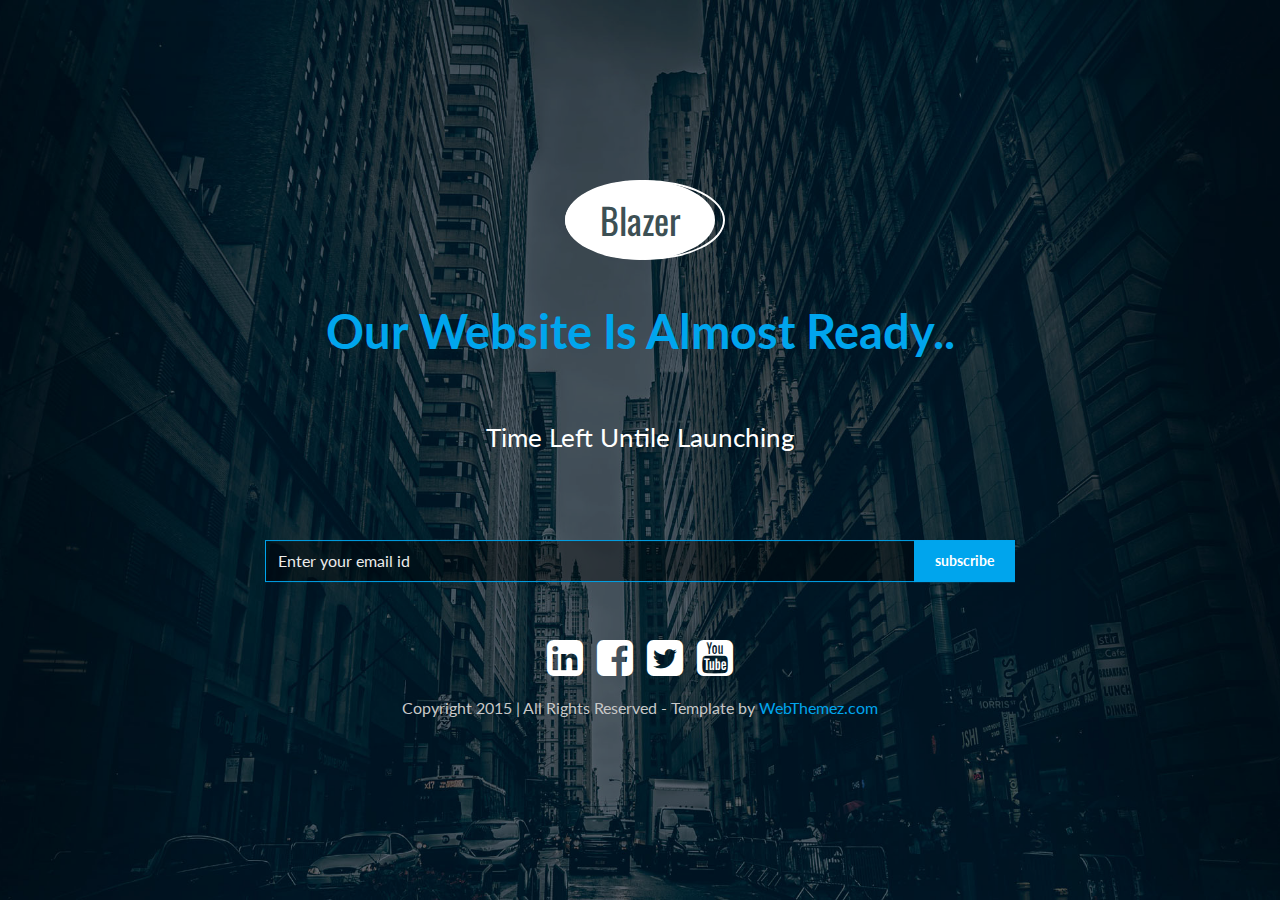
==== coming-soon/index.html @ 529d8753 "Start Project" ====
<!DOCTYPE html>
<html>
  <head>    
    <meta charset="UTF-8">
    <title>Blazer - Responsive HTML5 Coming Soon Template</title>
    <meta name="description" content="Free Responsive HTML5 CSS3 Coming Soon Template">
    <meta name="author" content="webthemez">
    <meta name="authorUrl" content="http://webthemez.Com">
    
    <!-- Mobile Specific Meta -->   
    <meta name="viewport" content="width=device-width, initial-scale=1.0">
    <!--[if IE]><meta http-equiv='X-UA-Compatible' content='IE=edge,chrome=1'><![endif]-->

    <!-- Bootstrap -->
    <link href="assets/css/bootstrap.css" rel="stylesheet">

    <!-- Custom stylesheet -->
    <link rel="stylesheet" href="assets/css/style.css"> 
    <link rel="stylesheet" href="assets/css/timerStyles.css">

    <!-- Font Awesome -->
    <link href="http://maxcdn.bootstrapcdn.com/font-awesome/4.2.0/css/font-awesome.min.css" rel="stylesheet">

    <!--Fav and touch icons-->
    <link rel="shortcut icon" href="assets/images/icons/favicon.ico">
    <link rel="apple-touch-icon" href="assets/images/icons/apple-touch-icon.png">
    <link rel="apple-touch-icon" sizes="72x72" href="assets/images/icons/apple-touch-icon-72x72.png">
    <link rel="apple-touch-icon" sizes="114x114" href="assets/images/icons/apple-touch-icon-114x114.png">
 
    <!-- HTML5 Shim and Respond.js IE8 support of HTML5 elements and media queries -->
    <!-- WARNING: Respond.js doesn't work if you view the page via file:// -->
    <!--[if lt IE 9]>
      <script src="https://oss.maxcdn.com/libs/html5shiv/3.7.0/html5shiv.js"></script>
      <script src="https://oss.maxcdn.com/libs/respond.js/1.3.0/respond.min.js"></script>
    <![endif]-->
  </head>
 <body>
 <div class="bg">
	 <div class="bg-color">
		  <div class="container content">
	 
				<div class="row">
					<div class="blazer clearfix">
						<div class="col-sm-12">
						   <h1>Blazer</h1>
						   <h2>Our Website Is Almost Ready..</h2>
						   <h3>Time Left Untile Launching</h33>        
						</div>
						 
						<div id="right-block" class="col-sm-12 text-center">
							<div class="row">
							   <div class="col-sm-offset-1 col-sm-10">
									<div class="timing">
										<div id="count-down" data-date="2015-12-28 00:00:00">
											
										</div>
									</div>
									<!-- /.timing -->
							   </div>
							</div>
							<div class="row">
							  <div class="col-sm-offset-2 col-sm-8">
								<p class="alert-success"></p>
								<p class="alert-warning"></p>
								<form class="newsletter-signup" role="form">
								  <div class="input-group">
									<input type="email" class="form-control" id="email" placeholder="Enter your email id" required>
									<span class="input-group-btn">
									  <input type="submit" class="btn btn-default btn-sand" value="subscribe">
									</span>
								  </div><!-- /input-group -->
								</form>
							  </div>
							</div>                    
							<p class="followus"></p>
							<ul class="social-icon">
								<li><a href=""><i class="fa fa-linkedin-square"></i></a></li>
								<li><a href=""><i class="fa fa-facebook-square"></i></a></li>
								<li><a href=""><i class="fa fa-twitter-square"></i></a></li>
								<li><a href=""><i class="fa fa-youtube-square"></i></a></li>
							</ul> 
                               	<div class="row">
							<div class="col-sm-12 text-center copyRights"> Copyright 2015 | All Rights Reserved - Template by 
								<a href="http://webThemez.com">WebThemez.com</a>
							</div>
						</div>
		
									
						</div>
					</div>
				</div>
			</div>
			
			<!-- .container end here -->
	 </div>
 </div>
   
    

    <!-- jQuery (necessary for Bootstrap's JavaScript plugins) -->
    <script src="https://ajax.googleapis.com/ajax/libs/jquery/1.11.1/jquery.min.js"></script>
    <!-- Include all compiled plugins (below), or include individual files as needed -->
    <script src="assets/js/bootstrap.min.js"></script>
    <script src="assets/js/timerStyles.js"></script>
    <script src="assets/js/jquery.ajaxchimp.min.js"></script>
    <script src="assets/js/script.js"></script>
    <script src="assets/js/jquery.placeholder.js"></script>
    <script type="text/javascript">
    	$(function() {
				// Invoke the plugin
				$('input, textarea').placeholder();
			});
    </script>
    <script>
      $("#count-down").TimeCircles(
       {   
           circle_bg_color: "#8a7f71",
           use_background: true,
           bg_width: 1.0,
           fg_width: 0.02,
           time: {
                Days: { color: "#00A5ED" },
                Hours: { color: "#00A5ED" },
                Minutes: { color: "#00A5ED" },
                Seconds: { color: "#00A5ED" }
            }
       }
    );

    </script>
    
  </body>
</html>
---- coming-soon/assets/css/style.css ----
@import url(http://fonts.googleapis.com/css?family=Oswald:400,700);
@import url(http://fonts.googleapis.com/css?family=Lato:400,700,900);
/*
========================================================================
# 1.0 - General styles
------------------------------------------------------------------------
*/
body, html {
  font-family: 'Lato', sans-serif;
  font-weight: normal;
  font-size: 16px;
  background: #000E1B;
  color: #3a3a3a;
  height: 100%;
}
h1, h2, h3, h4, h5, h6 {
	padding-bottom: 5px;
	color: #3d5054;
	line-height: 1em;
	font-weight: normal;
	margin: 0 0 10px;
}
h1 {
	font-family: 'Oswald', sans-serif;
	background-color: #fff;
	border-radius: 50%;
	display: inline-block;
	width: 150px;
	height: 80px;
	text-align: center;
	/* color: #00A5ED; */
	padding: 22px;
	text-transform: capitalize;
}
h2 { 
	font-weight: 700;
	color: #00A5ED;
	text-transform: capitalize;
}
h3 {	
	font-weight: 400;
	color: #fff;
}

h1 { font-size: 45px;}
h2 { font-size: 47px;}
h3 { font-size: 26px; margin-bottom: 20px;}
h4 { font-size: 18px;}
h5 { font-size: 16px;}
h6 { font-size: 14px;}

p {
	
	font-weight: normal;
}

a {color: #1b727b}
a:hover {color: #416467; text-decoration: none;}
a:active {color: #416467;}

.form-horizontal:after,
.form-horizontal:before {
	content: "";
	display: table;
}
.form-horizontal:after,
.form-horizontal:before
 {
	clear: both;
}

/*--------------------------------------
     Background image
----------------------------------------*/

.bg {
	background: url(../images/bg.jpg)  no-repeat center center;
    -webkit-background-size: cover;
       -moz-background-size: cover;
         -o-background-size: cover;
            background-size: cover;
    height: 100%;
	position: relative;
	text-align:center;
}


.bg-color
 {
    background-color: rgba(0, 0, 0, 0.3);
    width: 100%;
    height: 100%;
}


.right-block {
	 background: #f8faeb;
}
.contact-block {
	text-align: center;
	padding: 0px 40px;
}
.contact-block h2 {
	color: #3a3a3a;
	margin-bottom: 70px;
	text-transform: inherit;
}
.contact-block .para {
	margin-bottom: 70px;
}
.contact-block .para span {
	font-weight: bold;
	color: #1b727b;
}

}
/*--------------------------------------
# - 3.1 Countdown section style start here
----------------------------------------*/

.timing {
	margin-top: 30px;
}
.time_circles > div > h4 {
	color: #fff;
}
.time_circles > div > span {
	color: #fff;
}
/*----------------------------------------
# - 3.2 contact section style
------------------------------------------
*/ 
.contact-block .label {
	display: inline-block;
	color: #3a3a3a;
	margin-bottom: 25px;
	font-size: 16px;
}
.contact-block form {
	margin-bottom: 75px;
}
.content .form-control,
.contact-block .form-control {
	height: 42px;
	padding: 10px 12px;
	border-radius: 0 !important;
}
.contact-block .form-control:focus {
	border-color: #417378;
	-webkit-box-shadow: inset 0 1px 1px rgba(0,0,0,.075),0 0 8px rgba(65, 115, 120, .6);
	-moz-box-shadow: inset 0 1px 1px rgba(0,0,0,.075),0 0 8px rgba(65, 115, 120, .6);
	box-shadow: inset 0 1px 1px rgba(0,0,0,.075),0 0 8px rgba(65, 115, 120, .6);
}


.contact-block .input-group-btn {
	border-radius: 4px;
}

.form-control::-moz-placeholder {
  color: #3a3a3a;
  opacity: 1;
  font-size: 16px;
  line-height: 1;
}
.form-control:-ms-input-placeholder {
  color: #3a3a3a;
  font-size: 16px;
  line-height: 1;
}
.form-control::-webkit-input-placeholder {
  color: #3a3a3a;
  font-size: 16px;
  line-height: 1;
}

.blazer .btn-sand,
.contact-block .btn-sand {
	color: #fff;
	padding: 10px 20px;
}
.contact-block .btn-sand {
	background: #417378;	
}
.contact-block .btn-sand:hover {
    background: #416467;
    color: #fff;
}
.blazer .input-group-btn:last-child>.btn-sand,
.blazer .input-group .form-control:first-child,
.contact-block .input-group-btn:last-child>.btn-sand,
.contact-block .input-group .form-control:first-child {
	border-radius: 4px;
}


.content .alert-success {

	background-color: transparent;
	color: #ffffff;
	display: none;
}
.content .alert-warning {
	background-color: transparent;
	color: #ffffff;
	display: none;
} 
 
.followus { 
    font-size: 18px;
	color: #fff;
	margin:0 0 45px;
}

/*---------------------------------------------------
# - 3.3        social-icon style
-----------------------------------------------------*/

.social-icon {
	list-style: none;
	padding:0;
}
.social-icon li {
    display: inline-block;
    margin: 0 5px;
    font-size: 42px;
}
.social-icon li a{
    color: #53544f;	
}
.social-icon li a:hover {
	color: #2D2D2A;
}


/*
------------------------------------------------------
# 4.0          layout style
------------------------------------------------------
*/

.blazer-content {
	text-align:center;
	background: #363636;
}
.blazer h1 {
	font-size: 36px;
	margin-bottom: 48px;
	position:relative;
}	
.blazer h1:before {
  content: '';
  border: 2px solid white;
  border-radius: 50%;
  display: inline-block;
  width: 160px;
  height: 80px;
  position: absolute;
  top: 0;
  left: 0;
  right: 0;
}
.blazer h2 {
	margin-bottom: 64px;}
.blazer .timing {
	margin-top:0;
	margin-bottom: 65px;
}
.blazer .form-control {
	background: rgba(0, 0, 0, 0.36);
	border-color: #00A5ED;
}
.blazer .form-control:focus {
	color: #fff;
	border-color: #363636;
	-webkit-box-shadow: inset 0 1px 1px rgba(0,0,0,.075),0 0 8px rgba(255, 255, 255, .6);
	-moz-box-shadow: inset 0 1px 1px rgba(0,0,0,.075),0 0 8px rgba(255, 255, 255, .6);
	box-shadow: inset 0 1px 1px rgba(0,0,0,.075),0 0 8px rgba(255, 255, 255, .6);
}
.blazer .btn-sand {
	color: #FFFFFF;
	background: #00A5ED;
	border-color: #00A5ED;
	font-weight: bold;
	border-radius: 0px !important;
}
.blazer .btn-sand:hover {
	background: #1E86CA; 
}
.blazer .btn-sand:focus {
	border-color: #1E86CA;
	outline: none;
}
.blazer .form-control::-moz-placeholder {
  color: #ececec;
}
.blazer .form-control:-ms-input-placeholder {
  color: #ececec;
}
.blazer .form-control::-webkit-input-placeholder {
  color: #ececec;
}
.blazer ul.social-icon li a {
	color: #fff;
}


.top-menu {
	top:5px;
}
.mid-menu {
	top: 15px;
}
.bottom-menu {
	top: 25px;
}
.top-animate {
  top: 16px !important;
  -webkit-transform: rotate(45deg);
  transform: rotate(45deg);
} 
.mid-animate { opacity: 0;} 
.bottom-animate {
  top: 16px !important;
  -webkit-transform: rotate(-225deg);
  transform: rotate(-225deg);
}
section ul,
section ul li {
	list-style:none;
	margin:0;
	padding:0;
	font-size:30px;
	text-transform:capitalize;
}
nav {
	text-align:center;
	background: rgba(255,255,255,.9);
	position:fixed;
	top:0px;
	left:0px;
	right: 0px;
	bottom: 0px;
	display:none;
	z-index: 300;
}
nav section {
	margin-top: 15%;
}
.blazer ul.social-icon li a:hover{
color:#00A5ED;
}
.copyRights{
color:#C8C8C8;
}
.copyRights a{
color:#00A5ED;
}
.copyRights a:hover{
color:#fff;
}
/*------------------------------------------------
Responsive Styles
-------------------------------------------------*/

@media screen and (min-width: 768px) {
  .content, 
  .content .row, 
  .content .row .left-block, 
  .content .row .right-block,
  .blazer-content
   {
    height: 100%;
  }
  .contact-block {
    position: relative;
    top: 50%;
    -webkit-transform: translateY(-50%);
       -moz-transform: translateY(-50%);
        -ms-transform: translateY(0%);
         -o-transform: translateY(0%);
            transform: translateY(-50%);
  }
  .blazer {
    position: relative;
    top: 50%;
    -webkit-transform: translateY(-48%);
       -moz-transform: translateY(-50%);
        -ms-transform: translateY(0%);
         -o-transform: translateY(0%);
            transform: translateY(-50%);
  }
  
  .blazer img {
	  position:relative;
	  bottom:-96px;
  }

/*--------targetting the opera----------*/

  x:-o-prefocus{
    top: 30%;
    transform: translateY(-30%);
  }
  x:-o-prefocus, .contact-block {
    top: 30%;
    transform: translateY(-30%);
  }
  x:-o-prefocus .blazer {
	  position:relative;
	  top:50%;
	  transform: translateY(-50%);
  }
}

/*------targetting the IE10 and above------*/
@media screen and (-ms-high-contrast: active), (-ms-high-contrast: none) {  
   /* IE10+ specific styles go here */ 
   .contact-block {
        top: 10%;
        transform: translateY(0%);
     }
	.blazer {
		position:relative;
	  top:50%;
	  transform: translateY(-50%);
	 } 
}

@media screen and (max-width: 768px) {
	body { height: auto;}
  .left-block, .right-block {
    overflow: hidden;
  }
  .contact-block{
    margin-top: 60px;
  }
  .contact-block .col-sm-6:first-child .form-control {
    margin-bottom: 15px;
  }
  .blazer-content {
	  padding-top: 50px;
  }
  .blazer img {
	  display:inline;
	  margin-bottom:15px;
  }
  .menu.m-control a {
	  border-radius:0;
	  border:none;
	  background:none;
  }
}
@media screen and (max-width: 480px) {
.blazer {
  padding: 25px 0;
}
  h2 {
    font-size: 28px;
  }
  .contact-block h2 {
    margin-bottom: 30px;
  }
  .contact-block .para {
    margin-bottom: 40px;
  }
  .contact-block form {
    margin-bottom: 50px;
  }
  .contact-block .form-control {
    line-height: 1;
  }
  .form-control::-moz-placeholder {
    font-size: 10px;
    line-height: 2;
  }
.form-control:-ms-input-placeholder {
    font-size: 10px;
    line-height: 2;
  }
.form-control::-webkit-input-placeholder {
    font-size: 10px;
    line-height: 2;
  }

  .timing {
    margin-top: 22px;
  }
  .social-icon li {
    font-size: 30px;
  }
}
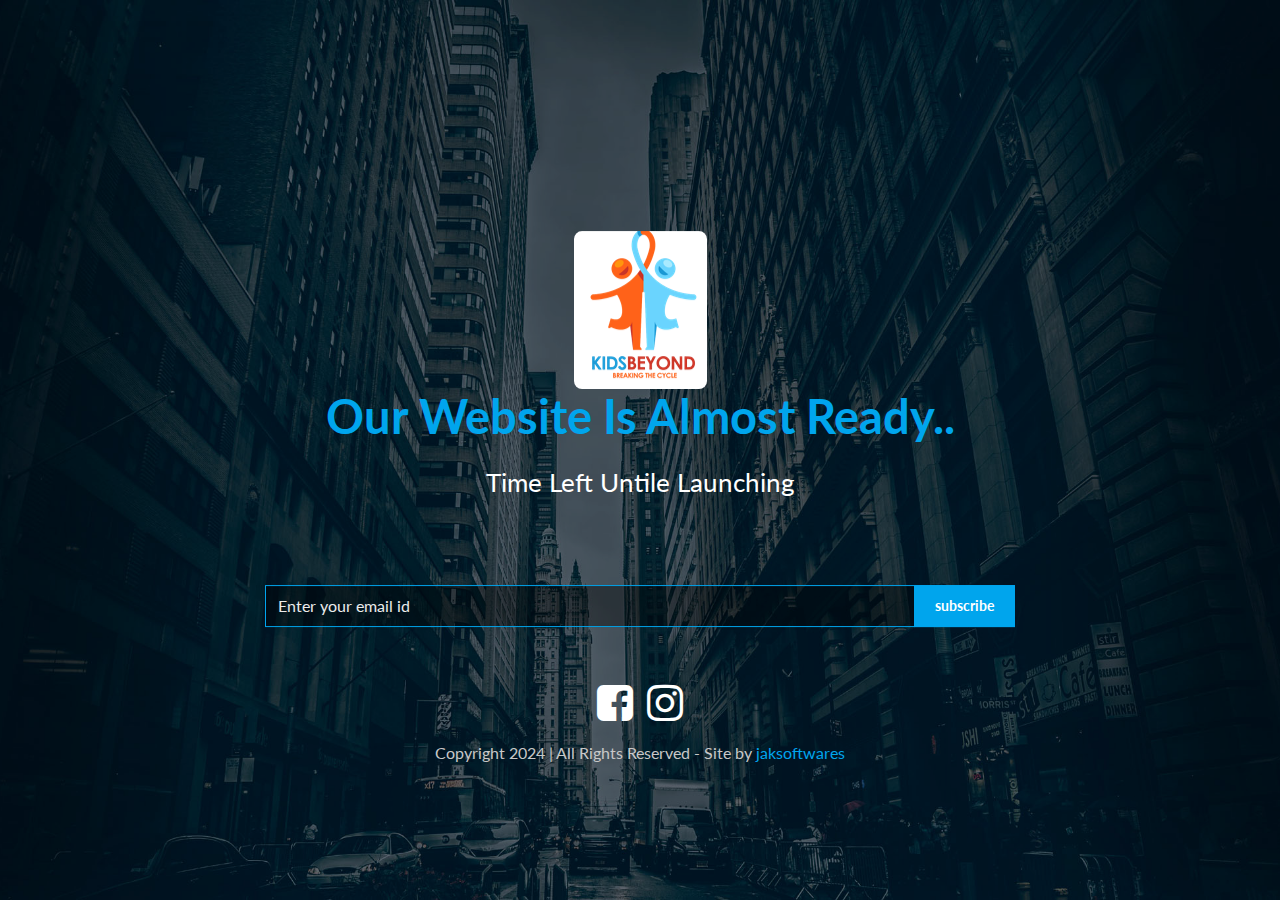
==== commit 62115c0c: "second commit" ====
--- a/coming-soon/index.html
+++ b/coming-soon/index.html
@@ -1,13 +1,14 @@
 <!DOCTYPE html>
 <html>
-  <head>    
+
+<head>
     <meta charset="UTF-8">
-    <title>Blazer - Responsive HTML5 Coming Soon Template</title>
+    <title>Kids Beyond Limit</title>
     <meta name="description" content="Free Responsive HTML5 CSS3 Coming Soon Template">
-    <meta name="author" content="webthemez">
-    <meta name="authorUrl" content="http://webthemez.Com">
-    
-    <!-- Mobile Specific Meta -->   
+    <meta name="author" content="kidsbeyondlimit">
+    <meta name="authorUrl" content="http://kidsbeyondlimit.com">
+
+    <!-- Mobile Specific Meta -->
     <meta name="viewport" content="width=device-width, initial-scale=1.0">
     <!--[if IE]><meta http-equiv='X-UA-Compatible' content='IE=edge,chrome=1'><![endif]-->
 
@@ -15,7 +16,7 @@
     <link href="assets/css/bootstrap.css" rel="stylesheet">
 
     <!-- Custom stylesheet -->
-    <link rel="stylesheet" href="assets/css/style.css"> 
+    <link rel="stylesheet" href="assets/css/style.css">
     <link rel="stylesheet" href="assets/css/timerStyles.css">
 
     <!-- Font Awesome -->
@@ -26,76 +27,77 @@
     <link rel="apple-touch-icon" href="assets/images/icons/apple-touch-icon.png">
     <link rel="apple-touch-icon" sizes="72x72" href="assets/images/icons/apple-touch-icon-72x72.png">
     <link rel="apple-touch-icon" sizes="114x114" href="assets/images/icons/apple-touch-icon-114x114.png">
- 
+
     <!-- HTML5 Shim and Respond.js IE8 support of HTML5 elements and media queries -->
     <!-- WARNING: Respond.js doesn't work if you view the page via file:// -->
     <!--[if lt IE 9]>
       <script src="https://oss.maxcdn.com/libs/html5shiv/3.7.0/html5shiv.js"></script>
       <script src="https://oss.maxcdn.com/libs/respond.js/1.3.0/respond.min.js"></script>
     <![endif]-->
-  </head>
- <body>
- <div class="bg">
-	 <div class="bg-color">
-		  <div class="container content">
-	 
-				<div class="row">
-					<div class="blazer clearfix">
-						<div class="col-sm-12">
-						   <h1>Blazer</h1>
-						   <h2>Our Website Is Almost Ready..</h2>
-						   <h3>Time Left Untile Launching</h33>        
-						</div>
-						 
-						<div id="right-block" class="col-sm-12 text-center">
-							<div class="row">
-							   <div class="col-sm-offset-1 col-sm-10">
-									<div class="timing">
-										<div id="count-down" data-date="2015-12-28 00:00:00">
-											
-										</div>
-									</div>
-									<!-- /.timing -->
-							   </div>
-							</div>
-							<div class="row">
-							  <div class="col-sm-offset-2 col-sm-8">
-								<p class="alert-success"></p>
-								<p class="alert-warning"></p>
-								<form class="newsletter-signup" role="form">
-								  <div class="input-group">
-									<input type="email" class="form-control" id="email" placeholder="Enter your email id" required>
-									<span class="input-group-btn">
+</head>
+
+<body>
+    <div class="bg">
+        <div class="bg-color">
+            <div class="container content">
+
+                <div class="row">
+                    <div class="blazer clearfix">
+                        <div class="col-sm-12">
+                            <img src="../img/logo-screenshot.PNG" alt="kidsbeyondlimit" class="logo-1">
+                            <h2>Our Website Is Almost Ready..</h2>
+                            <h3>Time Left Untile Launching</h33>
+                        </div>
+
+                        <div id="right-block" class="col-sm-12 text-center">
+                            <div class="row">
+                                <div class="col-sm-offset-1 col-sm-10">
+                                    <div class="timing">
+                                        <div id="count-down" data-date="2024-09-19 00:00:00">
+
+                                        </div>
+                                    </div>
+                                    <!-- /.timing -->
+                                </div>
+                            </div>
+                            <div class="row">
+                                <div class="col-sm-offset-2 col-sm-8">
+                                    <p class="alert-success"></p>
+                                    <p class="alert-warning"></p>
+                                    <form class="newsletter-signup" role="form">
+                                        <div class="input-group">
+                                            <input type="email" class="form-control" id="email" placeholder="Enter your email id" required>
+                                            <span class="input-group-btn">
 									  <input type="submit" class="btn btn-default btn-sand" value="subscribe">
 									</span>
-								  </div><!-- /input-group -->
-								</form>
-							  </div>
-							</div>                    
-							<p class="followus"></p>
-							<ul class="social-icon">
-								<li><a href=""><i class="fa fa-linkedin-square"></i></a></li>
-								<li><a href=""><i class="fa fa-facebook-square"></i></a></li>
-								<li><a href=""><i class="fa fa-twitter-square"></i></a></li>
-								<li><a href=""><i class="fa fa-youtube-square"></i></a></li>
-							</ul> 
-                               	<div class="row">
-							<div class="col-sm-12 text-center copyRights"> Copyright 2015 | All Rights Reserved - Template by 
-								<a href="http://webThemez.com">WebThemez.com</a>
-							</div>
-						</div>
-		
-									
-						</div>
-					</div>
-				</div>
-			</div>
-			
-			<!-- .container end here -->
-	 </div>
- </div>
-   
-    
+                                        </div>
+                                        <!-- /input-group -->
+                                    </form>
+                                </div>
+                            </div>
+                            <p class="followus"></p>
+                            <ul class="social-icon">
+                                <li><a href="https://www.facebook.com/share/Hj5u2em3ijP4bSSW/?mibextid=LQQJ4d" target="_blank"><i class="fa fa-facebook-square"></i></a></li>
+                                <li><a href="https://www.instagram.com/p/C_ptu1EtSz_/?igsh=NjZiM2M3MzIxNA==" target="_blank"><i class="fa fa-instagram"></i></a></li>
+
+                            </ul>
+                            <div class="row">
+                                <div class="col-sm-12 text-center copyRights"> Copyright 2024 | All Rights Reserved - Site by
+                                    <a href="http://jaksoftwares">jaksoftwares</a>
+                                </div>
+                            </div>
+
+
+                        </div>
+                    </div>
+                </div>
+            </div>
+
+            <!-- .container end here -->
+        </div>
+    </div>
+
+
 
     <!-- jQuery (necessary for Bootstrap's JavaScript plugins) -->
     <script src="https://ajax.googleapis.com/ajax/libs/jquery/1.11.1/jquery.min.js"></script>
@@ -106,28 +108,34 @@
     <script src="assets/js/script.js"></script>
     <script src="assets/js/jquery.placeholder.js"></script>
     <script type="text/javascript">
-    	$(function() {
-				// Invoke the plugin
-				$('input, textarea').placeholder();
-			});
+        $(function() {
+            // Invoke the plugin
+            $('input, textarea').placeholder();
+        });
     </script>
     <script>
-      $("#count-down").TimeCircles(
-       {   
-           circle_bg_color: "#8a7f71",
-           use_background: true,
-           bg_width: 1.0,
-           fg_width: 0.02,
-           time: {
-                Days: { color: "#00A5ED" },
-                Hours: { color: "#00A5ED" },
-                Minutes: { color: "#00A5ED" },
-                Seconds: { color: "#00A5ED" }
+        $("#count-down").TimeCircles({
+            circle_bg_color: "#8a7f71",
+            use_background: true,
+            bg_width: 1.0,
+            fg_width: 0.02,
+            time: {
+                Days: {
+                    color: "#00A5ED"
+                },
+                Hours: {
+                    color: "#00A5ED"
+                },
+                Minutes: {
+                    color: "#00A5ED"
+                },
+                Seconds: {
+                    color: "#00A5ED"
+                }
             }
-       }
-    );
+        });
+    </script>
 
-    </script>
-    
-  </body>
+</body>
+
 </html>--- a/coming-soon/assets/css/style.css
+++ b/coming-soon/assets/css/style.css
@@ -1,236 +1,299 @@
 @import url(http://fonts.googleapis.com/css?family=Oswald:400,700);
 @import url(http://fonts.googleapis.com/css?family=Lato:400,700,900);
+
 /*
 ========================================================================
 # 1.0 - General styles
 ------------------------------------------------------------------------
 */
-body, html {
-  font-family: 'Lato', sans-serif;
-  font-weight: normal;
-  font-size: 16px;
-  background: #000E1B;
-  color: #3a3a3a;
-  height: 100%;
-}
-h1, h2, h3, h4, h5, h6 {
-	padding-bottom: 5px;
-	color: #3d5054;
-	line-height: 1em;
-	font-weight: normal;
-	margin: 0 0 10px;
-}
+
+body,
+html {
+    font-family: 'Lato', sans-serif;
+    font-weight: normal;
+    font-size: 16px;
+    background: #000E1B;
+    color: #3a3a3a;
+    height: 100%;
+}
+
+h1,
+h2,
+h3,
+h4,
+h5,
+h6 {
+    padding-bottom: 5px;
+    color: #3d5054;
+    line-height: 1em;
+    font-weight: normal;
+    margin: 0 0 10px;
+}
+
 h1 {
-	font-family: 'Oswald', sans-serif;
-	background-color: #fff;
-	border-radius: 50%;
-	display: inline-block;
-	width: 150px;
-	height: 80px;
-	text-align: center;
-	/* color: #00A5ED; */
-	padding: 22px;
-	text-transform: capitalize;
-}
-h2 { 
-	font-weight: 700;
-	color: #00A5ED;
-	text-transform: capitalize;
-}
-h3 {	
-	font-weight: 400;
-	color: #fff;
-}
-
-h1 { font-size: 45px;}
-h2 { font-size: 47px;}
-h3 { font-size: 26px; margin-bottom: 20px;}
-h4 { font-size: 18px;}
-h5 { font-size: 16px;}
-h6 { font-size: 14px;}
+    margin-top: 0px;
+    font-family: 'Oswald', sans-serif;
+    background-color: #fff;
+    border-radius: 50%;
+    display: inline-block;
+    width: 150px;
+    height: 80px;
+    text-align: center;
+    /* color: #00A5ED; */
+    padding: 22px;
+    text-transform: capitalize;
+}
+
+h2 {
+    margin-top: 100px;
+    font-weight: 700;
+    color: #00A5ED;
+    text-transform: capitalize;
+}
+
+h3 {
+    margin-top: -40px;
+    font-weight: 400;
+    color: #fff;
+}
+
+h1 {
+    font-size: 45px;
+}
+
+h2 {
+    font-size: 47px;
+}
+
+h3 {
+    font-size: 26px;
+    margin-bottom: 20px;
+}
+
+h4 {
+    font-size: 18px;
+}
+
+h5 {
+    font-size: 16px;
+}
+
+h6 {
+    font-size: 14px;
+}
 
 p {
-	
-	font-weight: normal;
-}
-
-a {color: #1b727b}
-a:hover {color: #416467; text-decoration: none;}
-a:active {color: #416467;}
+    font-weight: normal;
+}
+
+a {
+    color: #1b727b
+}
+
+a:hover {
+    color: #416467;
+    text-decoration: none;
+}
+
+a:active {
+    color: #416467;
+}
 
 .form-horizontal:after,
 .form-horizontal:before {
-	content: "";
-	display: table;
-}
+    content: "";
+    display: table;
+}
+
 .form-horizontal:after,
-.form-horizontal:before
- {
-	clear: both;
-}
+.form-horizontal:before {
+    clear: both;
+}
+
+.logo-1 {
+    margin-top: 0px;
+    border-radius: 8px;
+}
+
 
 /*--------------------------------------
      Background image
 ----------------------------------------*/
 
 .bg {
-	background: url(../images/bg.jpg)  no-repeat center center;
+    background: url(../images/bg.jpg) no-repeat center center;
     -webkit-background-size: cover;
-       -moz-background-size: cover;
-         -o-background-size: cover;
-            background-size: cover;
+    -moz-background-size: cover;
+    -o-background-size: cover;
+    background-size: cover;
     height: 100%;
-	position: relative;
-	text-align:center;
-}
-
-
-.bg-color
- {
+    position: relative;
+    text-align: center;
+}
+
+.bg-color {
     background-color: rgba(0, 0, 0, 0.3);
     width: 100%;
     height: 100%;
 }
 
-
 .right-block {
-	 background: #f8faeb;
-}
+    background: #f8faeb;
+}
+
 .contact-block {
-	text-align: center;
-	padding: 0px 40px;
-}
+    text-align: center;
+    padding: 0px 40px;
+}
+
 .contact-block h2 {
-	color: #3a3a3a;
-	margin-bottom: 70px;
-	text-transform: inherit;
-}
+    color: #3a3a3a;
+    margin-bottom: 70px;
+    text-transform: inherit;
+}
+
 .contact-block .para {
-	margin-bottom: 70px;
-}
+    margin-bottom: 70px;
+}
+
 .contact-block .para span {
-	font-weight: bold;
-	color: #1b727b;
-}
-
-}
+    font-weight: bold;
+    color: #1b727b;
+}
+
+
 /*--------------------------------------
 # - 3.1 Countdown section style start here
 ----------------------------------------*/
 
 .timing {
-	margin-top: 30px;
-}
-.time_circles > div > h4 {
-	color: #fff;
-}
-.time_circles > div > span {
-	color: #fff;
-}
+    margin-top: 30px;
+}
+
+.time_circles>div>h4 {
+    color: #fff;
+}
+
+.time_circles>div>span {
+    color: #fff;
+}
+
+
 /*----------------------------------------
 # - 3.2 contact section style
 ------------------------------------------
-*/ 
+*/
+
 .contact-block .label {
-	display: inline-block;
-	color: #3a3a3a;
-	margin-bottom: 25px;
-	font-size: 16px;
-}
+    display: inline-block;
+    color: #3a3a3a;
+    margin-bottom: 25px;
+    font-size: 16px;
+}
+
 .contact-block form {
-	margin-bottom: 75px;
-}
+    margin-bottom: 75px;
+}
+
 .content .form-control,
 .contact-block .form-control {
-	height: 42px;
-	padding: 10px 12px;
-	border-radius: 0 !important;
-}
+    height: 42px;
+    padding: 10px 12px;
+    border-radius: 0 !important;
+}
+
 .contact-block .form-control:focus {
-	border-color: #417378;
-	-webkit-box-shadow: inset 0 1px 1px rgba(0,0,0,.075),0 0 8px rgba(65, 115, 120, .6);
-	-moz-box-shadow: inset 0 1px 1px rgba(0,0,0,.075),0 0 8px rgba(65, 115, 120, .6);
-	box-shadow: inset 0 1px 1px rgba(0,0,0,.075),0 0 8px rgba(65, 115, 120, .6);
-}
-
+    border-color: #417378;
+    -webkit-box-shadow: inset 0 1px 1px rgba(0, 0, 0, .075), 0 0 8px rgba(65, 115, 120, .6);
+    -moz-box-shadow: inset 0 1px 1px rgba(0, 0, 0, .075), 0 0 8px rgba(65, 115, 120, .6);
+    box-shadow: inset 0 1px 1px rgba(0, 0, 0, .075), 0 0 8px rgba(65, 115, 120, .6);
+}
 
 .contact-block .input-group-btn {
-	border-radius: 4px;
+    border-radius: 4px;
 }
 
 .form-control::-moz-placeholder {
-  color: #3a3a3a;
-  opacity: 1;
-  font-size: 16px;
-  line-height: 1;
-}
+    color: #3a3a3a;
+    opacity: 1;
+    font-size: 16px;
+    line-height: 1;
+}
+
 .form-control:-ms-input-placeholder {
-  color: #3a3a3a;
-  font-size: 16px;
-  line-height: 1;
-}
+    color: #3a3a3a;
+    font-size: 16px;
+    line-height: 1;
+}
+
 .form-control::-webkit-input-placeholder {
-  color: #3a3a3a;
-  font-size: 16px;
-  line-height: 1;
+    color: #3a3a3a;
+    font-size: 16px;
+    line-height: 1;
 }
 
 .blazer .btn-sand,
 .contact-block .btn-sand {
-	color: #fff;
-	padding: 10px 20px;
-}
+    color: #fff;
+    padding: 10px 20px;
+}
+
 .contact-block .btn-sand {
-	background: #417378;	
-}
+    background: #417378;
+}
+
 .contact-block .btn-sand:hover {
     background: #416467;
     color: #fff;
 }
+
 .blazer .input-group-btn:last-child>.btn-sand,
 .blazer .input-group .form-control:first-child,
 .contact-block .input-group-btn:last-child>.btn-sand,
 .contact-block .input-group .form-control:first-child {
-	border-radius: 4px;
-}
-
+    border-radius: 4px;
+}
 
 .content .alert-success {
-
-	background-color: transparent;
-	color: #ffffff;
-	display: none;
-}
+    background-color: transparent;
+    color: #ffffff;
+    display: none;
+}
+
 .content .alert-warning {
-	background-color: transparent;
-	color: #ffffff;
-	display: none;
-} 
- 
-.followus { 
+    background-color: transparent;
+    color: #ffffff;
+    display: none;
+}
+
+.followus {
     font-size: 18px;
-	color: #fff;
-	margin:0 0 45px;
-}
+    color: #fff;
+    margin: 0 0 45px;
+}
+
 
 /*---------------------------------------------------
 # - 3.3        social-icon style
 -----------------------------------------------------*/
 
 .social-icon {
-	list-style: none;
-	padding:0;
-}
+    list-style: none;
+    padding: 0;
+}
+
 .social-icon li {
     display: inline-block;
     margin: 0 5px;
     font-size: 42px;
 }
-.social-icon li a{
-    color: #53544f;	
-}
+
+.social-icon li a {
+    color: #53544f;
+}
+
 .social-icon li a:hover {
-	color: #2D2D2A;
+    color: #2D2D2A;
 }
 
 
@@ -241,253 +304,285 @@
 */
 
 .blazer-content {
-	text-align:center;
-	background: #363636;
-}
+    text-align: center;
+    background: #363636;
+}
+
 .blazer h1 {
-	font-size: 36px;
-	margin-bottom: 48px;
-	position:relative;
-}	
+    font-size: 36px;
+    margin-bottom: 48px;
+    position: relative;
+}
+
 .blazer h1:before {
-  content: '';
-  border: 2px solid white;
-  border-radius: 50%;
-  display: inline-block;
-  width: 160px;
-  height: 80px;
-  position: absolute;
-  top: 0;
-  left: 0;
-  right: 0;
-}
+    content: '';
+    border: 2px solid white;
+    border-radius: 50%;
+    display: inline-block;
+    width: 160px;
+    height: 80px;
+    position: absolute;
+    top: 0;
+    left: 0;
+    right: 0;
+}
+
 .blazer h2 {
-	margin-bottom: 64px;}
+    margin-bottom: 64px;
+}
+
 .blazer .timing {
-	margin-top:0;
-	margin-bottom: 65px;
-}
+    margin-top: 0;
+    margin-bottom: 65px;
+}
+
 .blazer .form-control {
-	background: rgba(0, 0, 0, 0.36);
-	border-color: #00A5ED;
-}
+    background: rgba(0, 0, 0, 0.36);
+    border-color: #00A5ED;
+}
+
 .blazer .form-control:focus {
-	color: #fff;
-	border-color: #363636;
-	-webkit-box-shadow: inset 0 1px 1px rgba(0,0,0,.075),0 0 8px rgba(255, 255, 255, .6);
-	-moz-box-shadow: inset 0 1px 1px rgba(0,0,0,.075),0 0 8px rgba(255, 255, 255, .6);
-	box-shadow: inset 0 1px 1px rgba(0,0,0,.075),0 0 8px rgba(255, 255, 255, .6);
-}
+    color: #fff;
+    border-color: #363636;
+    -webkit-box-shadow: inset 0 1px 1px rgba(0, 0, 0, .075), 0 0 8px rgba(255, 255, 255, .6);
+    -moz-box-shadow: inset 0 1px 1px rgba(0, 0, 0, .075), 0 0 8px rgba(255, 255, 255, .6);
+    box-shadow: inset 0 1px 1px rgba(0, 0, 0, .075), 0 0 8px rgba(255, 255, 255, .6);
+}
+
 .blazer .btn-sand {
-	color: #FFFFFF;
-	background: #00A5ED;
-	border-color: #00A5ED;
-	font-weight: bold;
-	border-radius: 0px !important;
-}
+    color: #FFFFFF;
+    background: #00A5ED;
+    border-color: #00A5ED;
+    font-weight: bold;
+    border-radius: 0px !important;
+}
+
 .blazer .btn-sand:hover {
-	background: #1E86CA; 
-}
+    background: #1E86CA;
+}
+
 .blazer .btn-sand:focus {
-	border-color: #1E86CA;
-	outline: none;
-}
+    border-color: #1E86CA;
+    outline: none;
+}
+
 .blazer .form-control::-moz-placeholder {
-  color: #ececec;
-}
+    color: #ececec;
+}
+
 .blazer .form-control:-ms-input-placeholder {
-  color: #ececec;
-}
+    color: #ececec;
+}
+
 .blazer .form-control::-webkit-input-placeholder {
-  color: #ececec;
-}
+    color: #ececec;
+}
+
 .blazer ul.social-icon li a {
-	color: #fff;
-}
-
+    color: #fff;
+}
 
 .top-menu {
-	top:5px;
-}
+    top: 5px;
+}
+
 .mid-menu {
-	top: 15px;
-}
+    top: 15px;
+}
+
 .bottom-menu {
-	top: 25px;
-}
+    top: 25px;
+}
+
 .top-animate {
-  top: 16px !important;
-  -webkit-transform: rotate(45deg);
-  transform: rotate(45deg);
-} 
-.mid-animate { opacity: 0;} 
+    top: 16px !important;
+    -webkit-transform: rotate(45deg);
+    transform: rotate(45deg);
+}
+
+.mid-animate {
+    opacity: 0;
+}
+
 .bottom-animate {
-  top: 16px !important;
-  -webkit-transform: rotate(-225deg);
-  transform: rotate(-225deg);
-}
+    top: 16px !important;
+    -webkit-transform: rotate(-225deg);
+    transform: rotate(-225deg);
+}
+
 section ul,
 section ul li {
-	list-style:none;
-	margin:0;
-	padding:0;
-	font-size:30px;
-	text-transform:capitalize;
-}
+    list-style: none;
+    margin: 0;
+    padding: 0;
+    font-size: 30px;
+    text-transform: capitalize;
+}
+
 nav {
-	text-align:center;
-	background: rgba(255,255,255,.9);
-	position:fixed;
-	top:0px;
-	left:0px;
-	right: 0px;
-	bottom: 0px;
-	display:none;
-	z-index: 300;
-}
+    text-align: center;
+    background: rgba(255, 255, 255, .9);
+    position: fixed;
+    top: 0px;
+    left: 0px;
+    right: 0px;
+    bottom: 0px;
+    display: none;
+    z-index: 300;
+}
+
 nav section {
-	margin-top: 15%;
-}
-.blazer ul.social-icon li a:hover{
-color:#00A5ED;
-}
-.copyRights{
-color:#C8C8C8;
-}
-.copyRights a{
-color:#00A5ED;
-}
-.copyRights a:hover{
-color:#fff;
-}
+    margin-top: 15%;
+}
+
+.blazer ul.social-icon li a:hover {
+    color: #00A5ED;
+}
+
+.copyRights {
+    color: #C8C8C8;
+}
+
+.copyRights a {
+    color: #00A5ED;
+}
+
+.copyRights a:hover {
+    color: #fff;
+}
+
+
 /*------------------------------------------------
 Responsive Styles
 -------------------------------------------------*/
 
 @media screen and (min-width: 768px) {
-  .content, 
-  .content .row, 
-  .content .row .left-block, 
-  .content .row .right-block,
-  .blazer-content
-   {
-    height: 100%;
-  }
-  .contact-block {
-    position: relative;
-    top: 50%;
-    -webkit-transform: translateY(-50%);
-       -moz-transform: translateY(-50%);
+    .content,
+    .content .row,
+    .content .row .left-block,
+    .content .row .right-block,
+    .blazer-content {
+        height: 100%;
+    }
+    .contact-block {
+        position: relative;
+        top: 50%;
+        -webkit-transform: translateY(-50%);
+        -moz-transform: translateY(-50%);
         -ms-transform: translateY(0%);
-         -o-transform: translateY(0%);
-            transform: translateY(-50%);
-  }
-  .blazer {
-    position: relative;
-    top: 50%;
-    -webkit-transform: translateY(-48%);
-       -moz-transform: translateY(-50%);
+        -o-transform: translateY(0%);
+        transform: translateY(-50%);
+    }
+    .blazer {
+        position: relative;
+        top: 50%;
+        -webkit-transform: translateY(-48%);
+        -moz-transform: translateY(-50%);
         -ms-transform: translateY(0%);
-         -o-transform: translateY(0%);
-            transform: translateY(-50%);
-  }
-  
-  .blazer img {
-	  position:relative;
-	  bottom:-96px;
-  }
-
-/*--------targetting the opera----------*/
-
-  x:-o-prefocus{
-    top: 30%;
-    transform: translateY(-30%);
-  }
-  x:-o-prefocus, .contact-block {
-    top: 30%;
-    transform: translateY(-30%);
-  }
-  x:-o-prefocus .blazer {
-	  position:relative;
-	  top:50%;
-	  transform: translateY(-50%);
-  }
-}
+        -o-transform: translateY(0%);
+        transform: translateY(-50%);
+    }
+    .blazer img {
+        position: relative;
+        bottom: -96px;
+    }
+    /*--------targetting the opera----------*/
+    x:-o-prefocus {
+        top: 30%;
+        transform: translateY(-30%);
+    }
+    x:-o-prefocus,
+    .contact-block {
+        top: 30%;
+        transform: translateY(-30%);
+    }
+    x:-o-prefocus .blazer {
+        position: relative;
+        top: 50%;
+        transform: translateY(-50%);
+    }
+}
+
 
 /*------targetting the IE10 and above------*/
-@media screen and (-ms-high-contrast: active), (-ms-high-contrast: none) {  
-   /* IE10+ specific styles go here */ 
-   .contact-block {
+
+@media screen and (-ms-high-contrast: active),
+(-ms-high-contrast: none) {
+    /* IE10+ specific styles go here */
+    .contact-block {
         top: 10%;
         transform: translateY(0%);
-     }
-	.blazer {
-		position:relative;
-	  top:50%;
-	  transform: translateY(-50%);
-	 } 
+    }
+    .blazer {
+        position: relative;
+        top: 50%;
+        transform: translateY(-50%);
+    }
 }
 
 @media screen and (max-width: 768px) {
-	body { height: auto;}
-  .left-block, .right-block {
-    overflow: hidden;
-  }
-  .contact-block{
-    margin-top: 60px;
-  }
-  .contact-block .col-sm-6:first-child .form-control {
-    margin-bottom: 15px;
-  }
-  .blazer-content {
-	  padding-top: 50px;
-  }
-  .blazer img {
-	  display:inline;
-	  margin-bottom:15px;
-  }
-  .menu.m-control a {
-	  border-radius:0;
-	  border:none;
-	  background:none;
-  }
-}
+    body {
+        height: auto;
+    }
+    .left-block,
+    .right-block {
+        overflow: hidden;
+    }
+    .contact-block {
+        margin-top: 60px;
+    }
+    .contact-block .col-sm-6:first-child .form-control {
+        margin-bottom: 15px;
+    }
+    .blazer-content {
+        padding-top: 50px;
+    }
+    .blazer img {
+        display: inline;
+        margin-bottom: 15px;
+    }
+    .menu.m-control a {
+        border-radius: 0;
+        border: none;
+        background: none;
+    }
+}
+
 @media screen and (max-width: 480px) {
-.blazer {
-  padding: 25px 0;
-}
-  h2 {
-    font-size: 28px;
-  }
-  .contact-block h2 {
-    margin-bottom: 30px;
-  }
-  .contact-block .para {
-    margin-bottom: 40px;
-  }
-  .contact-block form {
-    margin-bottom: 50px;
-  }
-  .contact-block .form-control {
-    line-height: 1;
-  }
-  .form-control::-moz-placeholder {
-    font-size: 10px;
-    line-height: 2;
-  }
-.form-control:-ms-input-placeholder {
-    font-size: 10px;
-    line-height: 2;
-  }
-.form-control::-webkit-input-placeholder {
-    font-size: 10px;
-    line-height: 2;
-  }
-
-  .timing {
-    margin-top: 22px;
-  }
-  .social-icon li {
-    font-size: 30px;
-  }
+    .blazer {
+        padding: 25px 0;
+    }
+    h2 {
+        font-size: 28px;
+    }
+    .contact-block h2 {
+        margin-bottom: 30px;
+    }
+    .contact-block .para {
+        margin-bottom: 40px;
+    }
+    .contact-block form {
+        margin-bottom: 50px;
+    }
+    .contact-block .form-control {
+        line-height: 1;
+    }
+    .form-control::-moz-placeholder {
+        font-size: 10px;
+        line-height: 2;
+    }
+    .form-control:-ms-input-placeholder {
+        font-size: 10px;
+        line-height: 2;
+    }
+    .form-control::-webkit-input-placeholder {
+        font-size: 10px;
+        line-height: 2;
+    }
+    .timing {
+        margin-top: 22px;
+    }
+    .social-icon li {
+        font-size: 30px;
+    }
 }